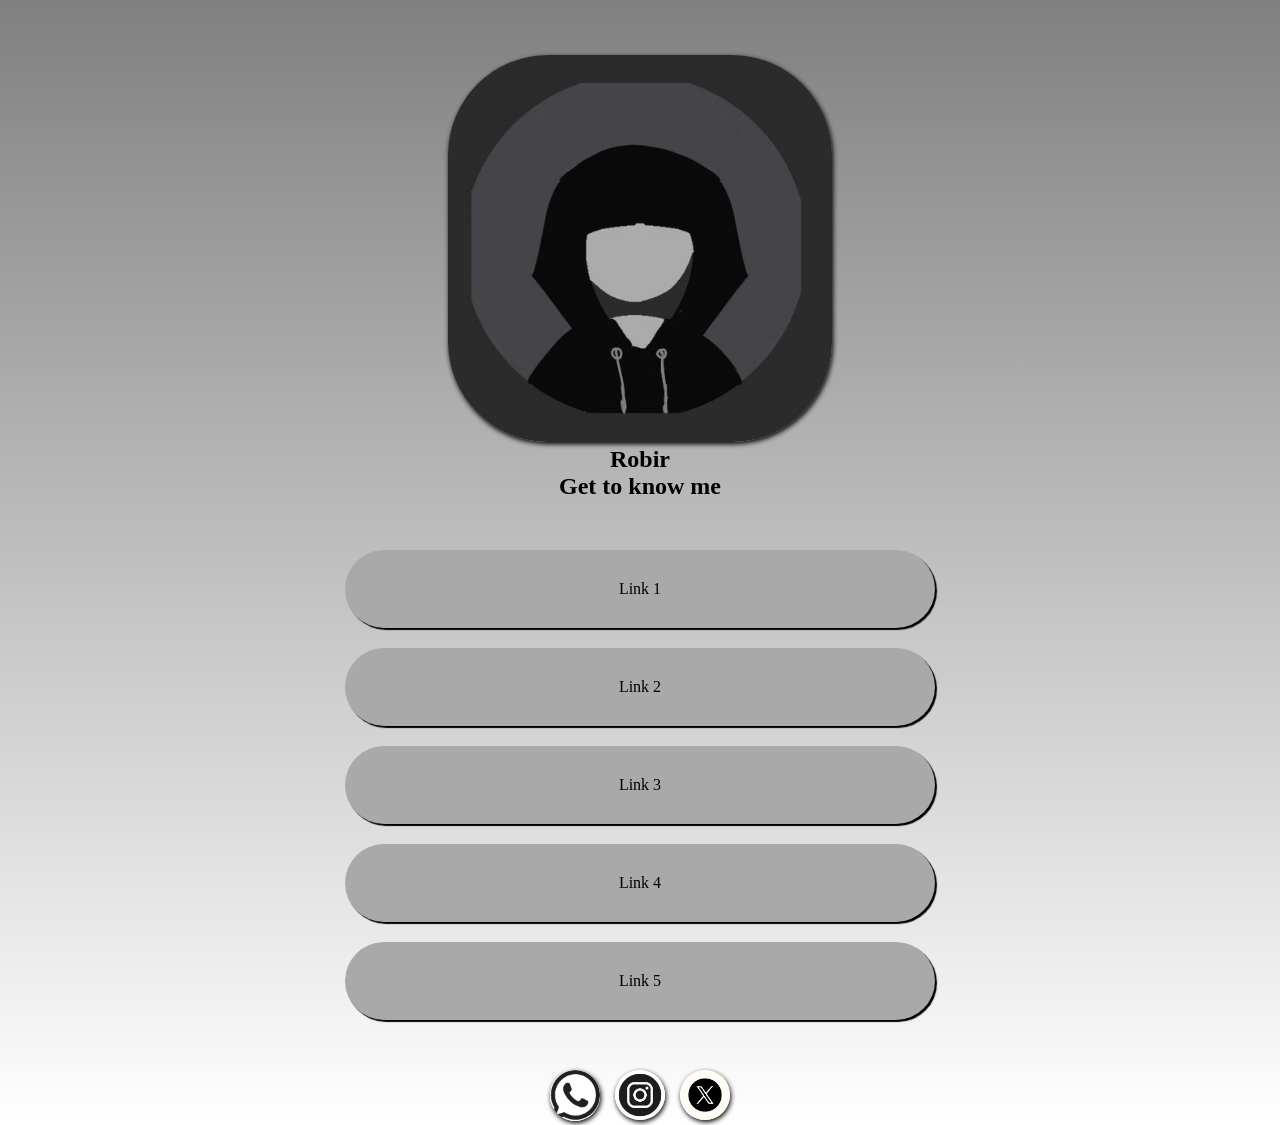
==== index.html @ cdfdaffd "Add files via upload meu perfil em partes" ====
<!DOCTYPE html>
<html lang="pt-br">
<head>
    <meta charset="UTF-8">
    <meta name="viewport" content="width=device-width, initial-scale=1.0">
    <title>Link Tree</title>
    <link rel="stylesheet" href="estilo.css">


</head>
<body>
    

    <header>

        <section>

            <img src="robir - Copia.jpeg" alt="my perfil photo">

        </section>

        <section>
            
            <h1>Robir</h1>
            <h2>Get to know me</h2>

        </section>

    </header>

    <main>
        <a href="#"> Link 1</a>
        <a href="#"> Link 2</a>
        <a href="#"> Link 3</a>
        <a href="#"> Link 4</a>
        <a href="#"> Link 5</a>

    </main>

    <footer>
        <a href="#"> <img src="whatsapp.foto.png" alt="foto do whatsapp"></a>
        <a href="#"> <img src="insta.foto.avif" alt=""></a>
        <a href="#"> <img src="x.foto.avif" alt="foto do x"></a>
        
    </footer>



</body>
</html>
---- estilo.css ----
*{

    margin: 0;
    padding: 0;
    box-sizing: border-box;

}

img{

    width: 30%;
    border-radius: 100px;
    box-shadow: 1px 2px 5px black;
}

section{

    text-align: center;
}

header{
   
    padding-top: 55px;
}

main{

    display: flex;
    flex-direction: column;
    justify-content: start;
    align-items: center;
    padding: 50px;
    gap:20px;


}

 main a{

    text-decoration: none;
    background-color: darkgrey;
    width: 50%;
    padding: 30px;
    color: black;
    text-align: center;
    border-radius: 100px;
    box-shadow: 2px 2px 1px black;

}

main a:hover{

    padding: 35px;
    background-color: dimgray;
    transition: 0.2s;

}

main a:hover{

    padding: 35px;
    background-color: gray;
    transition: 0.3s;

}

footer img{

    width: 50px;
}

footer{

    display: flex;
    justify-content: center;
    gap: 15px;
}

@media (max-width:600px) {

    main a{

        width: 70%;
    }

}

body{

    background-image: linear-gradient(gray,white);
}
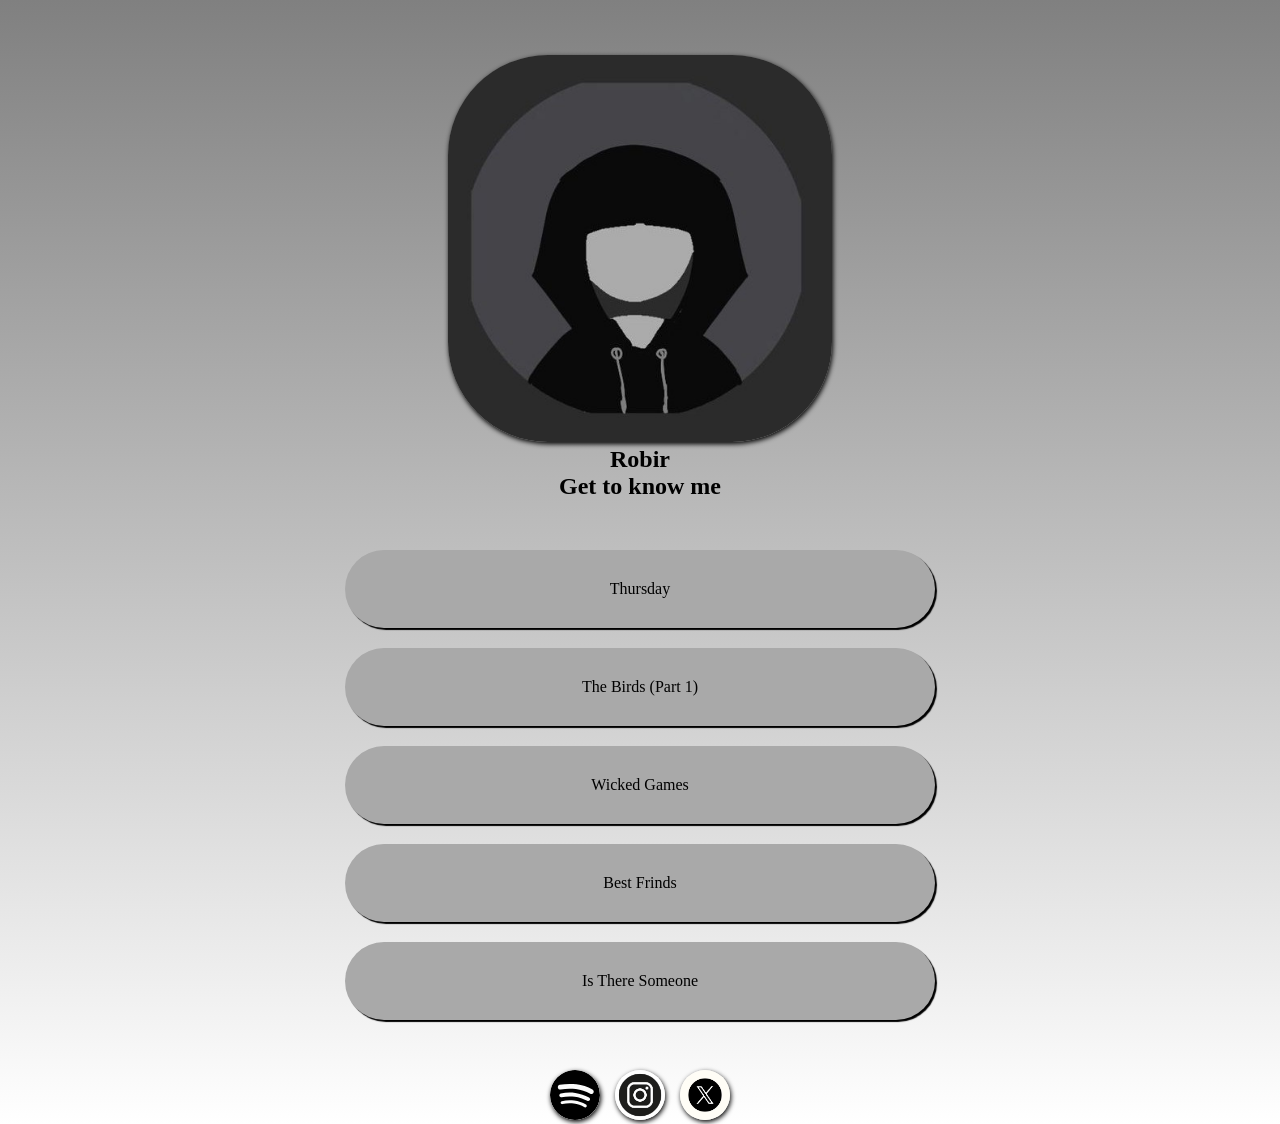
==== commit 1626b534: "Add files via upload um pouco sobre tudo" ====
--- a/index.html
+++ b/index.html
@@ -29,19 +29,19 @@
     </header>
 
     <main>
-        <a href="#"> Link 1</a>
-        <a href="#"> Link 2</a>
-        <a href="#"> Link 3</a>
-        <a href="#"> Link 4</a>
-        <a href="#"> Link 5</a>
+        <a href="https://www.youtube.com/watch?v=0Suprl56Owg&list=RD0Suprl56Owg&start_radio=1"> Thursday</a>
+        <a href="https://www.youtube.com/watch?v=t2_YyRBYZjM&list=RDt2_YyRBYZjM&start_radio=1"> The Birds (Part 1) </a>
+        <a href="https://www.youtube.com/watch?v=O1OTWCd40bc&list=RDO1OTWCd40bc&start_radio=1"> Wicked Games</a>
+        <a href="https://www.youtube.com/watch?v=jkEzNvdKGeA&list=RDjkEzNvdKGeA&start_radio=1"> Best Frinds</a>
+        <a href="https://www.youtube.com/watch?v=i4ZuseKFBF0&list=RDi4ZuseKFBF0&start_radio=1"> Is There Someone</a>
 
     </main>
 
     <footer>
-        <a href="#"> <img src="whatsapp.foto.png" alt="foto do whatsapp"></a>
-        <a href="#"> <img src="insta.foto.avif" alt=""></a>
-        <a href="#"> <img src="x.foto.avif" alt="foto do x"></a>
-        
+        <a href="https://open.spotify.com/user/31piiqqhre3dvmd6gbpusqtpm72y?si=oetbMyu4RtqHZ5S3tj8dNQ&utm_source=native-share-menu"> <img src="spotify.foto.svg" alt="foto do whatsapp"></a>
+        <a href="https://www.instagram.com/heyrobir_/"> <img src="insta.foto.avif" alt=""></a>
+        <a href="https://x.com/heyrobir_"> <img src="x.foto.avif" alt="foto do x"></a>
+
     </footer>
 
 
